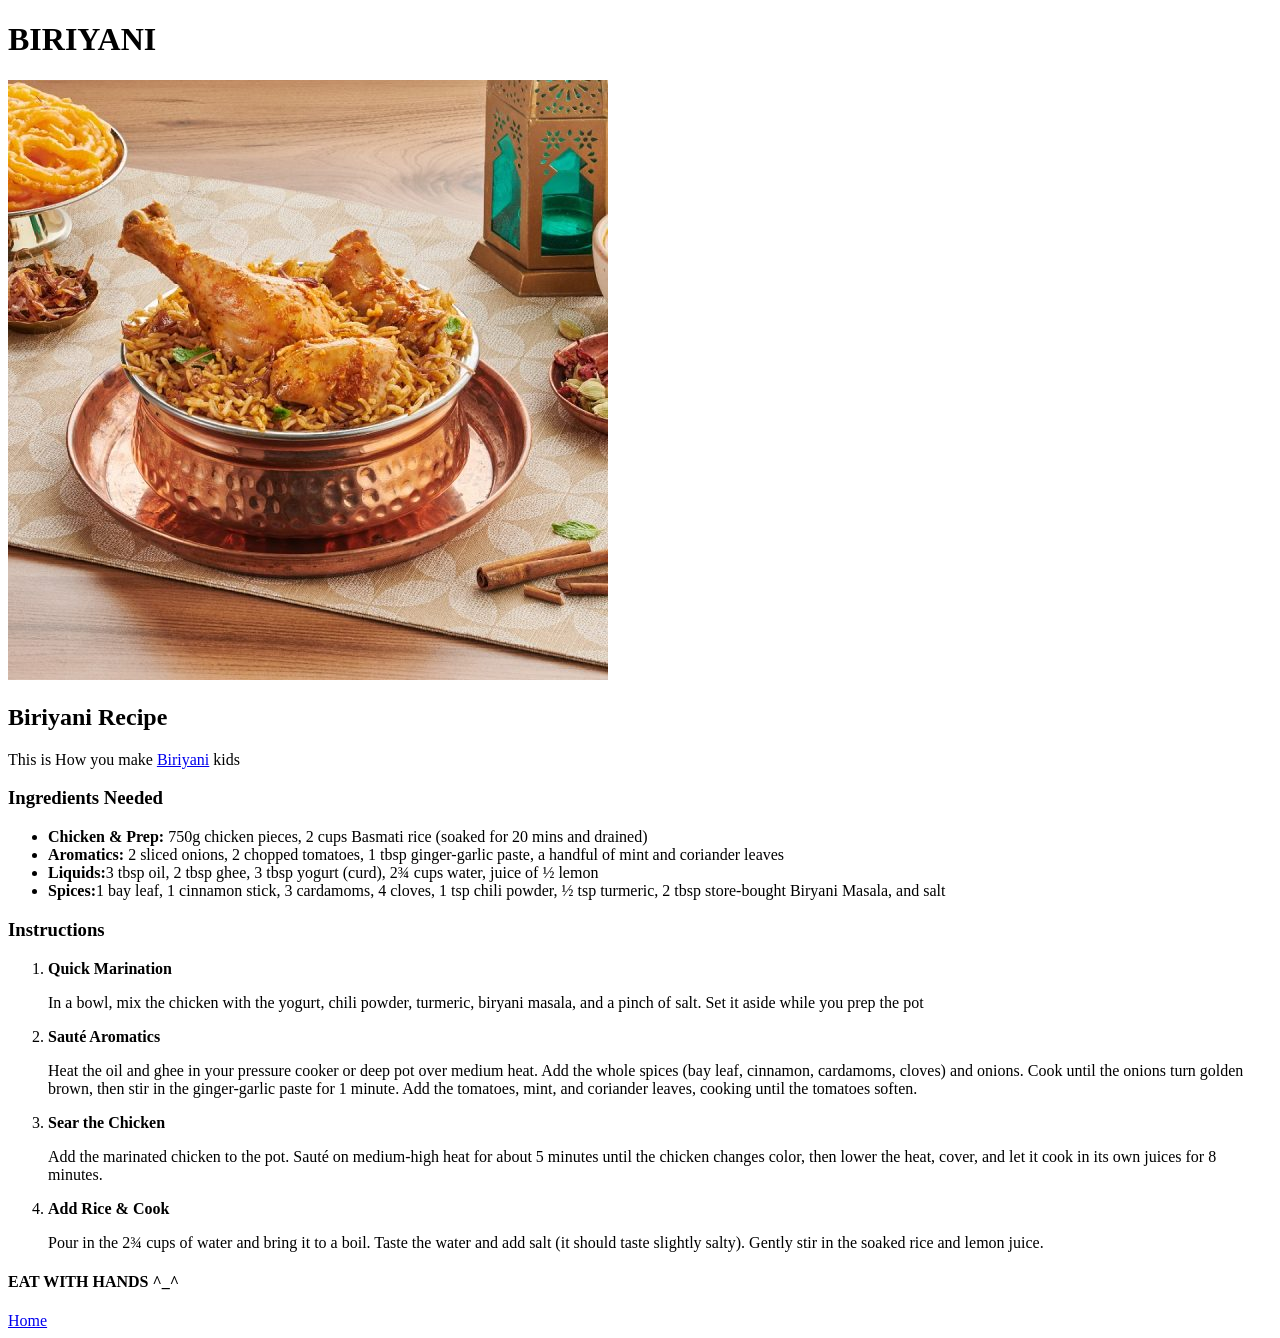
==== recipe/sub_recipes/biriyani.html @ 2cc314c6 "revising html concepts Made a small cooking recipe web page" ====
<!DOCTYPE html>
<html lang="en">
<head>
    <meta charset="UTF-8">
    <meta name="viewport" content="width=device-width, initial-scale=1.0">
    <title>Document</title>
</head>
<body>
    <h1>BIRIYANI</h1>
    <img src="images/biriyani.jpg" alt="Biriyani">
    <h2>Biriyani Recipe</h2>
    <p>
        This is How you make <a href="biriyani.html">Biriyani</a> kids

    </p>
    <h3>Ingredients Needed</h3>
    <ul>
        <li><strong>Chicken & Prep:</strong> 750g chicken pieces, 2 cups Basmati rice (soaked for 20 mins and drained)</li>
        <li><strong>Aromatics: </strong> 2 sliced onions, 2 chopped tomatoes, 1 tbsp ginger-garlic paste, a handful of mint and coriander leaves</li>
        <li><strong>Liquids:</strong>3 tbsp oil, 2 tbsp ghee, 3 tbsp yogurt (curd), 2¾ cups water, juice of ½ lemon</li>
        <li><strong>Spices:</strong>1 bay leaf, 1 cinnamon stick, 3 cardamoms, 4 cloves, 1 tsp chili powder, ½ tsp turmeric, 2 tbsp store-bought Biryani Masala, and salt</li>
    </ul>
    <h3>Instructions</h3>
    <ol>
        <li><strong>Quick Marination</strong></li>
        <p>
            In a bowl, mix the chicken with the yogurt, chili powder, turmeric, biryani masala, and a pinch of salt. Set it aside while you prep the pot
        </p>
        <li><strong>Sauté Aromatics</strong></li>
        <p>
            Heat the oil and ghee in your pressure cooker or deep pot over medium heat. Add the whole spices (bay leaf, cinnamon, cardamoms, cloves) and onions. Cook until the onions turn golden brown, then stir in the ginger-garlic paste for 1 minute. Add the tomatoes, mint, and coriander leaves, cooking until the tomatoes soften.
        </p>
        <li><strong> Sear the Chicken</strong></li>
        <p>
            Add the marinated chicken to the pot. Sauté on medium-high heat for about 5 minutes until the chicken changes color, then lower the heat, cover, and let it cook in its own juices for 8 minutes.
        </p>
        <li><strong>Add Rice & Cook</strong></li>
        <p>
            Pour in the 2¾ cups of water and bring it to a boil. Taste the water and add salt (it should taste slightly salty). Gently stir in the soaked rice and lemon juice.
        </p>
    </ol>
    <h4>EAT WITH HANDS ^_^</h4>
    <a href="../index.html">Home</a>
</body>
</html>
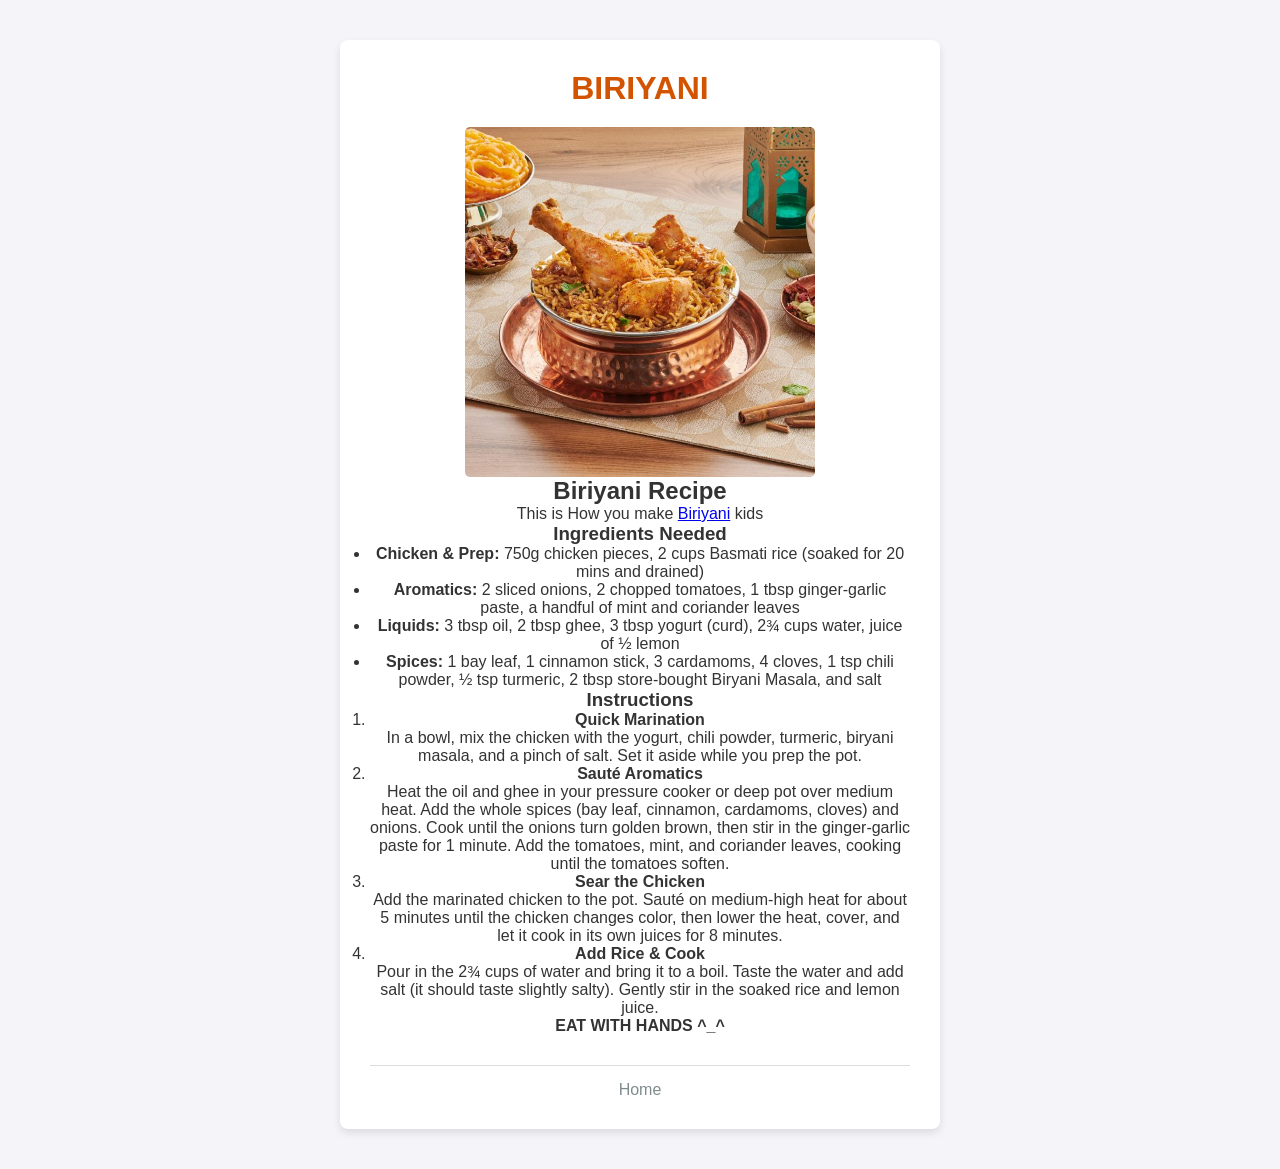
==== commit 726cb302: "altered html files to add css styles and link it to the html files" ====
--- a/recipe/sub_recipes/biriyani.html
+++ b/recipe/sub_recipes/biriyani.html
@@ -3,43 +3,63 @@
 <head>
     <meta charset="UTF-8">
     <meta name="viewport" content="width=device-width, initial-scale=1.0">
-    <title>Document</title>
+    <title>Biriyani Recipe</title>
+    <link rel="stylesheet" href="../styles.css">
 </head>
 <body>
-    <h1>BIRIYANI</h1>
-    <img src="images/biriyani.jpg" alt="Biriyani">
-    <h2>Biriyani Recipe</h2>
-    <p>
-        This is How you make <a href="biriyani.html">Biriyani</a> kids
+    <div class="container recipe-card">
+        <header>
+            <h1>BIRIYANI</h1>
+        </header>
+        
+        <main>
+            <div class="image-wrapper">
+                <img src="images/biriyani.jpg" alt="Biriyani" class="main-img">
+            </div>
+            
+            <h2>Biriyani Recipe</h2>
+            <p class="recipe-intro">
+                This is How you make <a href="biriyani.html">Biriyani</a> kids
+            </p>
 
-    </p>
-    <h3>Ingredients Needed</h3>
-    <ul>
-        <li><strong>Chicken & Prep:</strong> 750g chicken pieces, 2 cups Basmati rice (soaked for 20 mins and drained)</li>
-        <li><strong>Aromatics: </strong> 2 sliced onions, 2 chopped tomatoes, 1 tbsp ginger-garlic paste, a handful of mint and coriander leaves</li>
-        <li><strong>Liquids:</strong>3 tbsp oil, 2 tbsp ghee, 3 tbsp yogurt (curd), 2¾ cups water, juice of ½ lemon</li>
-        <li><strong>Spices:</strong>1 bay leaf, 1 cinnamon stick, 3 cardamoms, 4 cloves, 1 tsp chili powder, ½ tsp turmeric, 2 tbsp store-bought Biryani Masala, and salt</li>
-    </ul>
-    <h3>Instructions</h3>
-    <ol>
-        <li><strong>Quick Marination</strong></li>
-        <p>
-            In a bowl, mix the chicken with the yogurt, chili powder, turmeric, biryani masala, and a pinch of salt. Set it aside while you prep the pot
-        </p>
-        <li><strong>Sauté Aromatics</strong></li>
-        <p>
-            Heat the oil and ghee in your pressure cooker or deep pot over medium heat. Add the whole spices (bay leaf, cinnamon, cardamoms, cloves) and onions. Cook until the onions turn golden brown, then stir in the ginger-garlic paste for 1 minute. Add the tomatoes, mint, and coriander leaves, cooking until the tomatoes soften.
-        </p>
-        <li><strong> Sear the Chicken</strong></li>
-        <p>
-            Add the marinated chicken to the pot. Sauté on medium-high heat for about 5 minutes until the chicken changes color, then lower the heat, cover, and let it cook in its own juices for 8 minutes.
-        </p>
-        <li><strong>Add Rice & Cook</strong></li>
-        <p>
-            Pour in the 2¾ cups of water and bring it to a boil. Taste the water and add salt (it should taste slightly salty). Gently stir in the soaked rice and lemon juice.
-        </p>
-    </ol>
-    <h4>EAT WITH HANDS ^_^</h4>
-    <a href="../index.html">Home</a>
+            <div class="recipe-section">
+                <h3>Ingredients Needed</h3>
+                <ul class="ingredient-list">
+                    <li><strong>Chicken & Prep:</strong> 750g chicken pieces, 2 cups Basmati rice (soaked for 20 mins and drained)</li>
+                    <li><strong>Aromatics:</strong> 2 sliced onions, 2 chopped tomatoes, 1 tbsp ginger-garlic paste, a handful of mint and coriander leaves</li>
+                    <li><strong>Liquids:</strong> 3 tbsp oil, 2 tbsp ghee, 3 tbsp yogurt (curd), 2¾ cups water, juice of ½ lemon</li>
+                    <li><strong>Spices:</strong> 1 bay leaf, 1 cinnamon stick, 3 cardamoms, 4 cloves, 1 tsp chili powder, ½ tsp turmeric, 2 tbsp store-bought Biryani Masala, and salt</li>
+                </ul>
+            </div>
+
+            <div class="recipe-section">
+                <h3>Instructions</h3>
+                <ol class="instruction-list">
+                    <li>
+                        <strong>Quick Marination</strong>
+                        <p>In a bowl, mix the chicken with the yogurt, chili powder, turmeric, biryani masala, and a pinch of salt. Set it aside while you prep the pot.</p>
+                    </li>
+                    <li>
+                        <strong>Sauté Aromatics</strong>
+                        <p>Heat the oil and ghee in your pressure cooker or deep pot over medium heat. Add the whole spices (bay leaf, cinnamon, cardamoms, cloves) and onions. Cook until the onions turn golden brown, then stir in the ginger-garlic paste for 1 minute. Add the tomatoes, mint, and coriander leaves, cooking until the tomatoes soften.</p>
+                    </li>
+                    <li>
+                        <strong>Sear the Chicken</strong>
+                        <p>Add the marinated chicken to the pot. Sauté on medium-high heat for about 5 minutes until the chicken changes color, then lower the heat, cover, and let it cook in its own juices for 8 minutes.</p>
+                    </li>
+                    <li>
+                        <strong>Add Rice & Cook</strong>
+                        <p>Pour in the 2¾ cups of water and bring it to a boil. Taste the water and add salt (it should taste slightly salty). Gently stir in the soaked rice and lemon juice.</p>
+                    </li>
+                </ol>
+            </div>
+
+            <h4 class="enjoy-text">EAT WITH HANDS ^_^</h4>
+        </main>
+
+        <footer>
+            <a href="../index.html" class="home-link">Home</a>
+        </footer>
+    </div>
 </body>
 </html>
--- a/recipe/styles.css
+++ b/recipe/styles.css
@@ -0,0 +1,77 @@
+* {
+    margin: 0;
+    padding: 0;
+    box-sizing: border-box; 
+}
+
+body {
+    font-family: Arial, sans-serif;
+    background-color: #f4f4f9; 
+    color: #333;
+}
+
+.container {
+    width: 90%;
+    max-width: 600px;
+    margin: 40px auto; /* Centering a block element horizontally */
+    background-color: #ffffff;
+    padding: 30px;
+    border-radius: 8px; /* Rounded corners */
+    box-shadow: 0 4px 8px rgba(0,0,0,0.1); /* Gives the card a 3D effect */
+    text-align: center; /* Centers inline elements (like text and the <a> tags) */
+    
+    position: relative; /* Set to relative so if you want to use absolute positioning later, it stays contained here */
+}
+
+h1 {
+    color: #d35400; 
+    margin-bottom: 20px;
+}
+
+h5 {
+    margin-bottom: 15px;
+    color: #555;
+    font-size: 16px;
+}
+
+.main-img {
+    width: 100%;
+    max-width: 350px;
+    height: auto;
+    border-radius: 5px;
+    margin-bottom: 20px;
+    
+    display: block; /* Images are inline by default. Changing to block lets us center it with margins */
+    margin: 0 auto; /* Centers the image */
+}
+
+.btn {
+    display: inline-block; /* Allows margins/padding, but keeps them on the same line */
+    background-color: #2980b9;
+    color: white;
+    text-decoration: none; /* Removes the default blue underline */
+    padding: 10px 20px;
+    margin: 5px;
+    border-radius: 4px;
+}
+
+/* Hover state for user feedback */
+.btn:hover {
+    background-color: #1c5980;
+}
+
+footer {
+    margin-top: 30px;
+    padding-top: 15px;
+    border-top: 1px solid #ddd;
+}
+
+.home-link {
+    display: block; /* Forces the link to take up its own line, pushing it below everything else */
+    color: #7f8c8d;
+    text-decoration: none;
+}
+
+.home-link:hover {
+    text-decoration: underline;
+}
